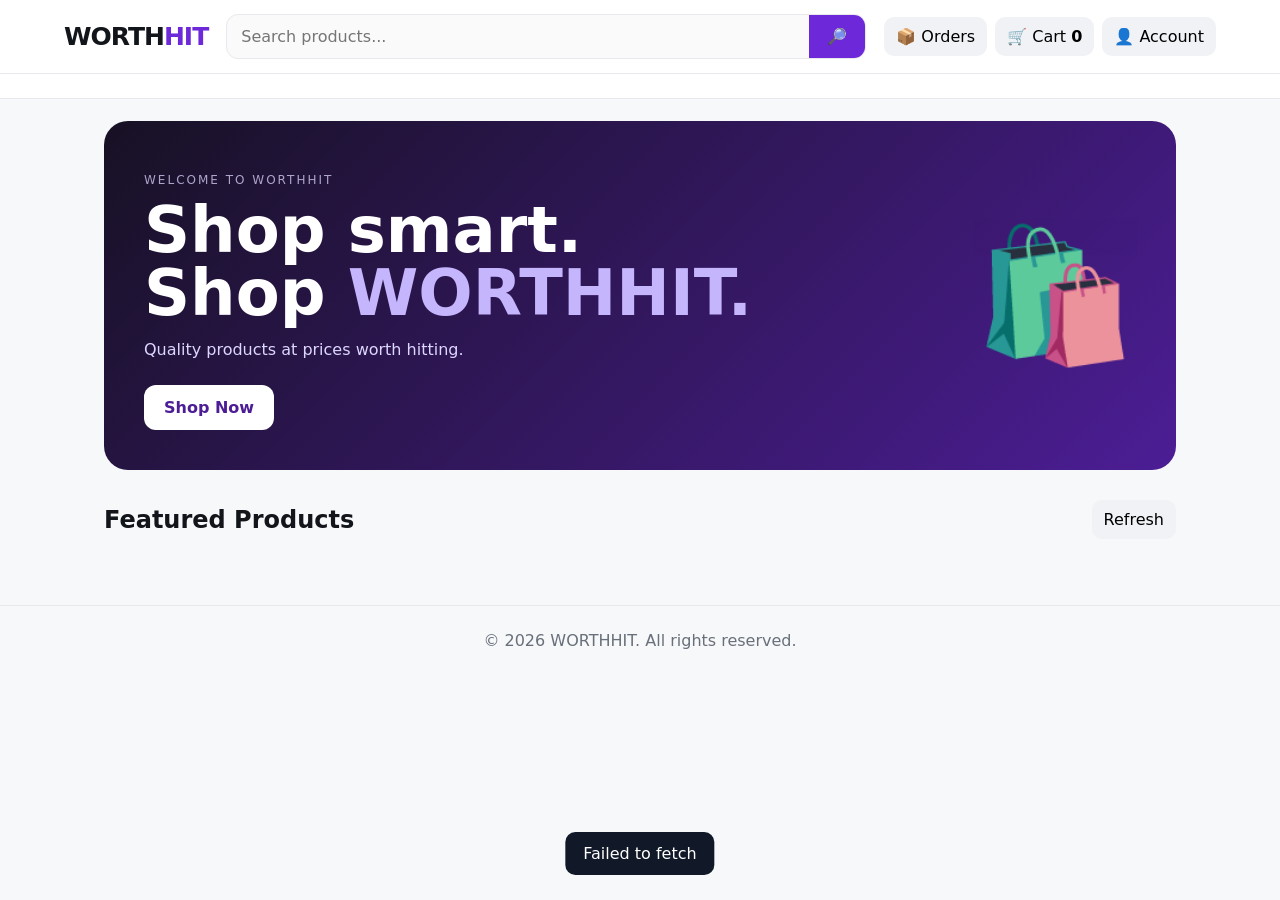
==== index.html @ 41675d2f "Add files via upload" ====
<!DOCTYPE html>
<html lang="en">
<head>
  <meta charset="UTF-8">
  <meta name="viewport" content="width=device-width,initial-scale=1">
  <title>WORTHHIT — Shopping</title>
  <link rel="stylesheet" href="style.css">
</head>
<body>
  <header class="topbar">
    <div class="brand">WORTH<span>HIT</span></div>
    <div class="search-wrap"><input id="search" placeholder="Search products..."><button onclick="loadProducts()">🔎</button></div>
    <div class="head-actions">
      <button onclick="showSection('orders')">📦 Orders</button>
      <button onclick="showSection('cart')">🛒 Cart <b id="cartCount">0</b></button>
      <button id="accountBtn" onclick="showSection('account')">👤 Account</button>
    </div>
  </header>

  <nav class="cats" id="categories"></nav>

  <main>
    <section id="home" class="section active">
      <div class="hero">
        <div><p class="eyebrow">WELCOME TO WORTHHIT</p><h1>Shop smart.<br>Shop <span>WORTHHIT.</span></h1><p>Quality products at prices worth hitting.</p><button class="primary" onclick="document.getElementById('products').scrollIntoView({behavior:'smooth'})">Shop Now</button></div>
        <div class="hero-icon">🛍️</div>
      </div>
      <div class="section-head"><h2>Featured Products</h2><button onclick="loadProducts()">Refresh</button></div>
      <div id="products" class="grid"></div>
    </section>

    <section id="cart" class="section">
      <div class="section-head"><h2>Your Cart</h2><button onclick="showSection('home')">Continue shopping</button></div>
      <div id="cartBox"></div>
    </section>

    <section id="orders" class="section">
      <div class="section-head"><h2>My Orders</h2><button onclick="showSection('account')">Account</button></div>
      <div id="ordersBox"></div>
    </section>

    <section id="account" class="section">
      <div class="account-card">
        <h2 id="accountTitle">Account</h2>
        <div id="accountBox"></div>
      </div>
    </section>
  </main>

  <div id="modal" class="modal hidden"><div class="modal-card"><button class="close" onclick="closeModal()">×</button><div id="modalBody"></div></div></div>
  <div id="toast" class="toast"></div>

  <footer>© <span id="year"></span> WORTHHIT. All rights reserved.</footer>
  <script src="app.js"></script>
</body>
</html>
---- style.css ----
:root{--bg:#f7f8fa;--card:#fff;--text:#12151a;--muted:#69707a;--brand:#6d28d9;--brand2:#8b5cf6;--line:#e7e9ee;--danger:#dc2626}
*{box-sizing:border-box}body{margin:0;font-family:Inter,system-ui,-apple-system,Segoe UI,Arial,sans-serif;background:var(--bg);color:var(--text)}
button,input{font:inherit}button{cursor:pointer;border:0}.topbar{position:sticky;top:0;z-index:20;background:#fff;border-bottom:1px solid var(--line);display:flex;align-items:center;gap:18px;padding:14px 5%;}.brand{font-weight:900;font-size:25px;letter-spacing:-1px;white-space:nowrap}.brand span{color:var(--brand)}
.search-wrap{display:flex;flex:1;max-width:650px;border:1px solid var(--line);border-radius:12px;overflow:hidden;background:#fafafa}.search-wrap input{border:0;outline:0;background:transparent;padding:12px 14px;width:100%}.search-wrap button{background:var(--brand);color:#fff;padding:0 18px}.head-actions{display:flex;gap:8px;margin-left:auto}.head-actions button,.section-head button{background:#f1f2f5;padding:10px 12px;border-radius:10px}
.cats{display:flex;gap:10px;overflow:auto;padding:12px 5%;background:#fff;border-bottom:1px solid var(--line)}.cats button{background:#f3f4f6;padding:8px 14px;border-radius:999px;white-space:nowrap}.cats button.active{background:var(--brand);color:#fff}
main{max-width:1200px;margin:auto;padding:22px 5% 50px}.section{display:none}.section.active{display:block}.hero{min-height:330px;border-radius:24px;padding:40px;display:flex;align-items:center;justify-content:space-between;background:linear-gradient(135deg,#171124,#4c1d95);color:#fff;overflow:hidden}.eyebrow{font-size:12px;letter-spacing:2px;opacity:.75}.hero h1{font-size:clamp(34px,6vw,64px);line-height:.98;margin:10px 0}.hero h1 span{color:#c4b5fd}.hero p{color:#ddd6fe}.hero-icon{font-size:130px;opacity:.9}.primary{background:#fff;color:#4c1d95;padding:13px 20px;border-radius:12px;font-weight:800;margin-top:10px}
.section-head{display:flex;justify-content:space-between;align-items:center;margin:30px 0 16px}.section-head h2{margin:0}.grid{display:grid;grid-template-columns:repeat(4,1fr);gap:16px}.product{background:var(--card);border:1px solid var(--line);border-radius:16px;overflow:hidden;box-shadow:0 3px 14px rgba(0,0,0,.04)}.product-img{height:210px;background:#f1f2f4;display:flex;align-items:center;justify-content:center;overflow:hidden}.product-img img{width:100%;height:100%;object-fit:contain}.placeholder{font-size:70px}.product-body{padding:15px}.category{font-size:12px;color:var(--brand);font-weight:700}.product h3{font-size:16px;margin:7px 0}.price{font-size:20px;font-weight:900}.old{text-decoration:line-through;color:#9ca3af;font-size:13px;margin-left:6px}.stock{font-size:12px;color:#6b7280;margin:6px 0 12px}.add{width:100%;background:var(--brand);color:#fff;padding:11px;border-radius:10px;font-weight:800}.add:disabled{background:#bbb}
.account-card,.cart-card,.order-card{background:#fff;border:1px solid var(--line);border-radius:16px;padding:20px;margin-bottom:14px}.form{max-width:480px;display:grid;gap:12px}.form input,.form textarea{border:1px solid var(--line);border-radius:10px;padding:12px;outline:none}.form textarea{min-height:100px;resize:vertical}.form button{background:var(--brand);color:#fff;padding:12px;border-radius:10px;font-weight:800}.switch{color:var(--brand);cursor:pointer;font-weight:700}.cart-row{display:grid;grid-template-columns:70px 1fr auto auto;gap:14px;align-items:center;padding:12px 0;border-bottom:1px solid var(--line)}.cart-thumb{width:70px;height:70px;border-radius:10px;background:#f1f2f4;object-fit:contain}.qty{display:flex;gap:8px;align-items:center}.qty button{width:30px;height:30px;border-radius:8px;background:#eee}.total{font-size:22px;font-weight:900;text-align:right;margin:20px 0}.checkout{background:#111827;color:#fff;padding:13px 20px;border-radius:10px;font-weight:800}.empty{text-align:center;padding:50px;color:var(--muted)}
.modal{position:fixed;inset:0;background:rgba(0,0,0,.55);z-index:50;display:flex;align-items:center;justify-content:center;padding:20px}.modal.hidden{display:none}.modal-card{background:#fff;border-radius:18px;padding:24px;max-width:520px;width:100%;max-height:90vh;overflow:auto;position:relative}.close{position:absolute;right:15px;top:10px;background:#eee;border-radius:50%;width:34px;height:34px;font-size:22px}.toast{position:fixed;bottom:25px;left:50%;transform:translateX(-50%);background:#111827;color:#fff;padding:12px 18px;border-radius:10px;display:none;z-index:80}.toast.show{display:block}footer{text-align:center;padding:25px;color:var(--muted);border-top:1px solid var(--line)}
@media(max-width:900px){.grid{grid-template-columns:repeat(3,1fr)}.topbar{flex-wrap:wrap}.search-wrap{order:3;max-width:none;flex-basis:100%}.head-actions{margin-left:0}.hero-icon{font-size:90px}}
@media(max-width:620px){.grid{grid-template-columns:repeat(2,1fr);gap:10px}.product-img{height:155px}.hero{padding:25px;min-height:290px}.hero-icon{font-size:65px}.head-actions button{padding:8px;font-size:12px}.cart-row{grid-template-columns:55px 1fr}.cart-row>*:nth-child(n+3){grid-column:2}.cart-thumb{width:55px;height:55px}}
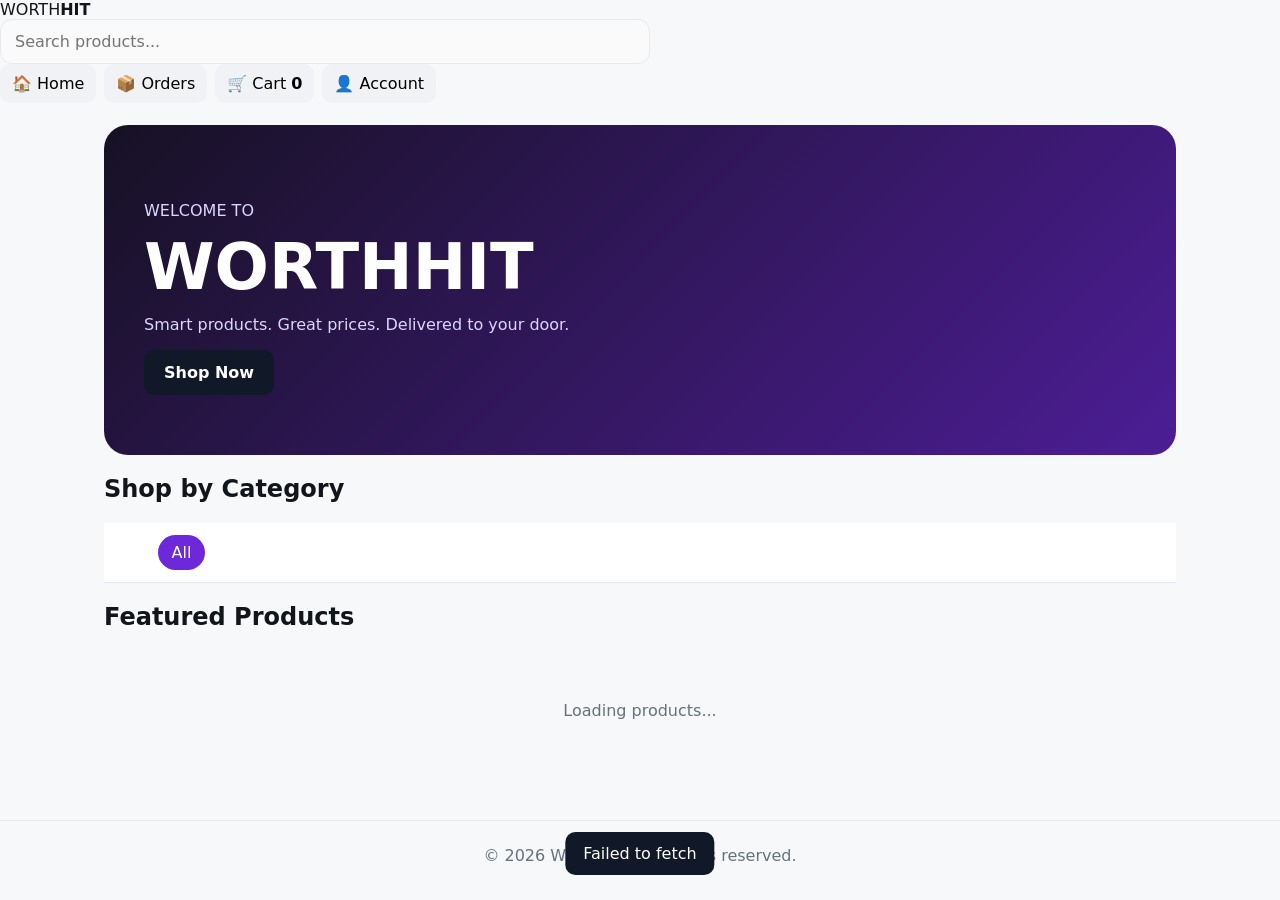
==== commit 2e0a2706: "Update index.html" ====
--- a/index.html
+++ b/index.html
@@ -2,39 +2,107 @@
 <html lang="en">
 <head>
   <meta charset="UTF-8">
-  <meta name="viewport" content="width=device-width,initial-scale=1">
-  <title>WORTHHIT — Shopping</title>
+  <meta name="viewport" content="width=device-width, initial-scale=1.0">
+  <title>WORTHHIT - Online Shopping</title>
   <link rel="stylesheet" href="style.css">
 </head>
+
 <body>
-  <header class="topbar">
-    <div class="brand">WORTH<span>HIT</span></div>
-    <div class="search-wrap"><input id="search" placeholder="Search products..."><button onclick="loadProducts()">🔎</button></div>
-    <div class="head-actions">
-      <button onclick="showSection('orders')">📦 Orders</button>
-      <button onclick="showSection('cart')">🛒 Cart <b id="cartCount">0</b></button>
-      <button id="accountBtn" onclick="showSection('account')">👤 Account</button>
+
+<header class="header">
+  <div class="logo" onclick="showSection('home')">
+    <span>WORTH</span><b>HIT</b>
+  </div>
+
+  <div class="search-wrap">
+    <input id="search" type="search" placeholder="Search products...">
+  </div>
+
+  <div class="head-actions">
+    <button onclick="showSection('home')">🏠 Home</button>
+    <button onclick="showSection('orders')">📦 Orders</button>
+    <button onclick="showSection('cart')">
+      🛒 Cart <b id="cartCount">0</b>
+    </button>
+    <button id="accountBtn" onclick="showSection('account')">
+      👤 Account
+    </button>
+  </div>
+</header>
+
+
+<main>
+
+  <!-- HOME -->
+  <section id="home" class="section active">
+
+    <div class="hero">
+      <div>
+        <p class="hero-small">WELCOME TO</p>
+        <h1>WORTHHIT</h1>
+        <p>Smart products. Great prices. Delivered to your door.</p>
+        <button class="checkout" onclick="document.getElementById('products').scrollIntoView({behavior:'smooth'})">
+          Shop Now
+        </button>
+      </div>
     </div>
-  </header>
 
-  <nav class="cats" id="categories"></nav>
+    <div class="container">
 
-  <main>
-    <section id="home" class="section active">
-      <div class="hero">
-        <div><p class="eyebrow">WELCOME TO WORTHHIT</p><h1>Shop smart.<br>Shop <span>WORTHHIT.</span></h1><p>Quality products at prices worth hitting.</p><button class="primary" onclick="document.getElementById('products').scrollIntoView({behavior:'smooth'})">Shop Now</button></div>
-        <div class="hero-icon">🛍️</div>
+      <h2>Shop by Category</h2>
+
+      <div id="categories" class="cats">
+        <button class="active" onclick="filterCat('')">All</button>
       </div>
-      <div class="section-head"><h2>Featured Products</h2><button onclick="loadProducts()">Refresh</button></div>
-      <div id="products" class="grid"></div>
-    </section>
 
-    <section id="cart" class="section">
-      <div class="section-head"><h2>Your Cart</h2><button onclick="showSection('home')">Continue shopping</button></div>
-      <div id="cartBox"></div>
-    </section>
+      <div class="section-title">
+        <h2>Featured Products</h2>
+      </div>
 
-    <section id="orders" class="section">
+      <div id="products" class="products">
+        <div class="empty">Loading products...</div>
+      </div>
+
+    </div>
+  </section>
+
+
+  <!-- CART -->
+  <section id="cart" class="section">
+    <div class="container">
+
+      <div class="page-head">
+        <button onclick="showSection('home')">← Continue Shopping</button>
+        <h1>🛒 Your Cart</h1>
+      </div>
+
+      <div id="cartBox">
+        <div class="empty">Loading cart...</div>
+      </div>
+
+    </div>
+  </section>
+
+
+  <!-- ORDERS -->
+  <section id="orders" class="section">
+    <div class="container">
+
+      <div class="page-head">
+        <button onclick="showSection('home')">← Home</button>
+        <h1>📦 My Orders</h1>
+      </div>
+
+      <div id="ordersBox">
+        <div class="empty">Loading orders...</div>
+      </div>
+
+    </div>
+  </section>
+
+
+  <!-- ACCOUNT -->
+  <section id    <section id="orders" class="section">
       <div class="section-head"><h2>My Orders</h2><button onclick="showSection('account')">Account</button></div>
       <div id="ordersBox"></div>
     </section>
@@ -53,4 +121,4 @@
   <footer>© <span id="year"></span> WORTHHIT. All rights reserved.</footer>
   <script src="app.js"></script>
 </body>
-</html>+</html>
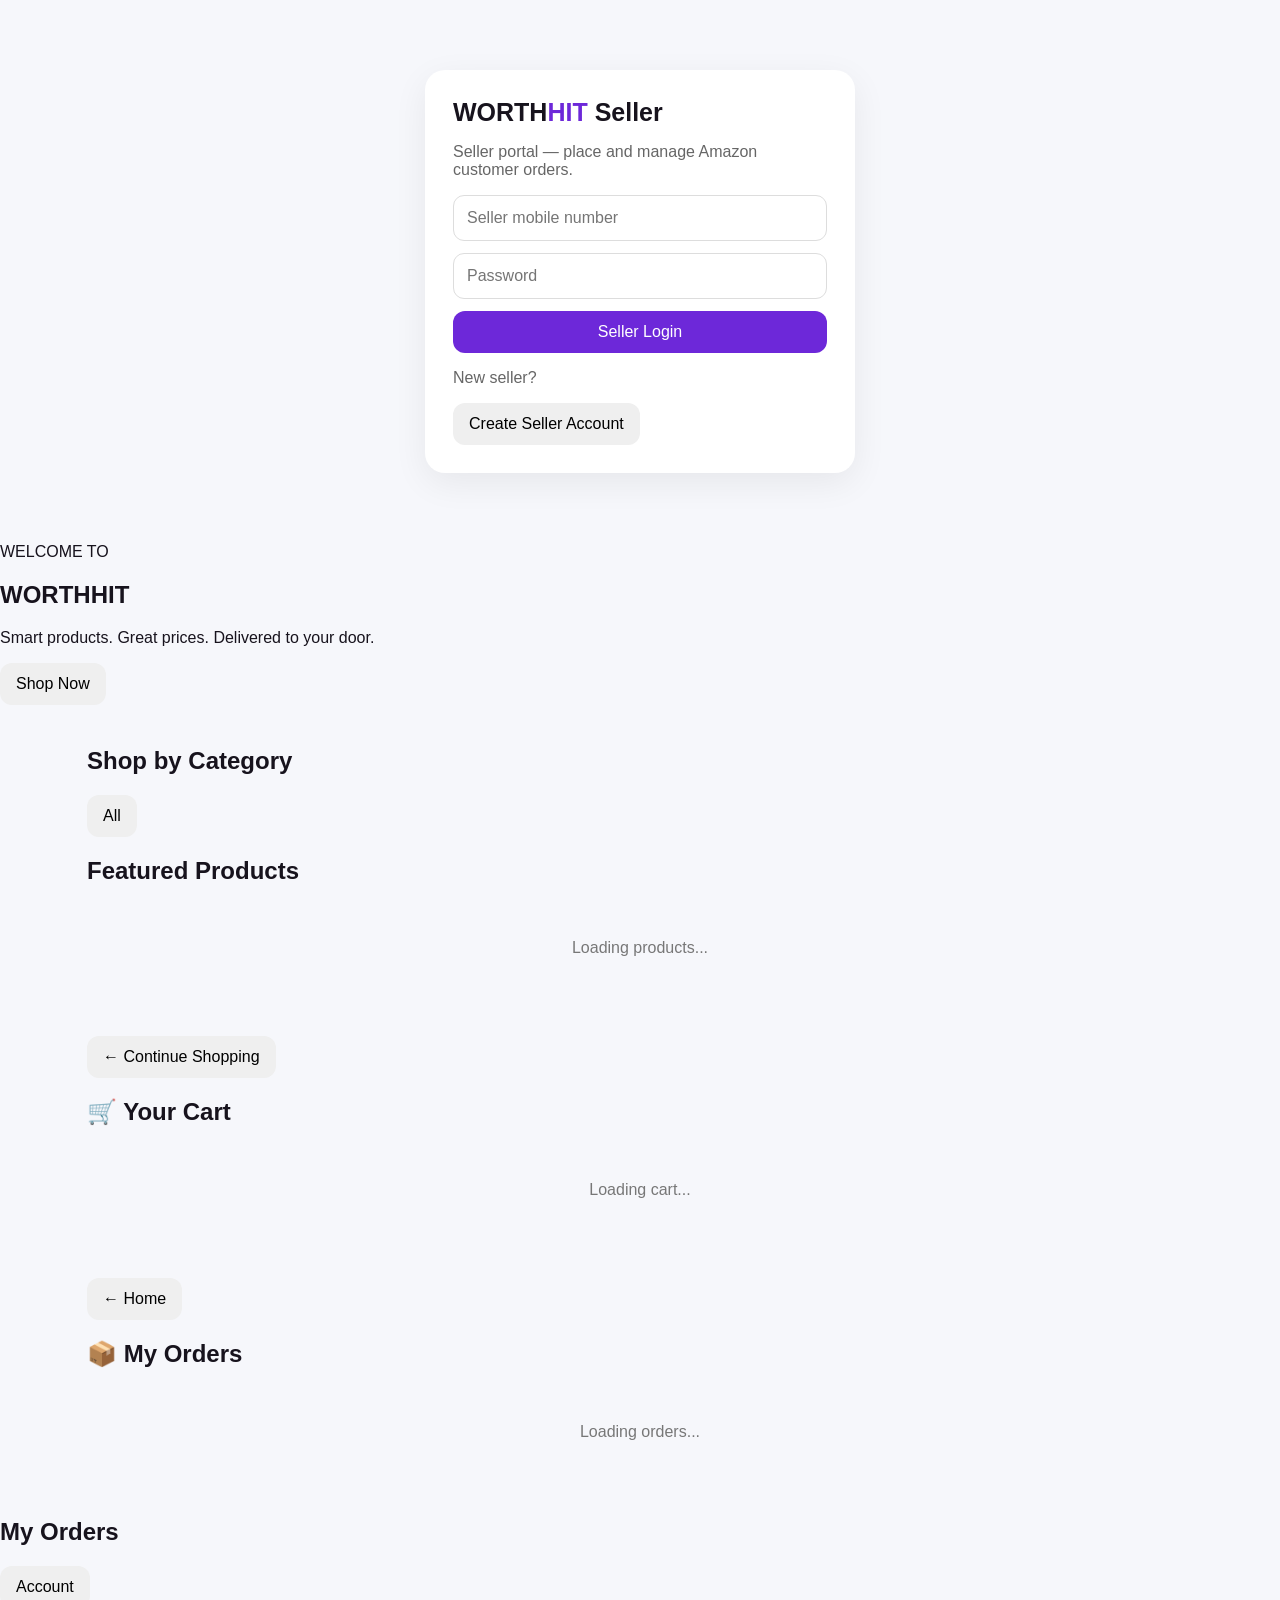
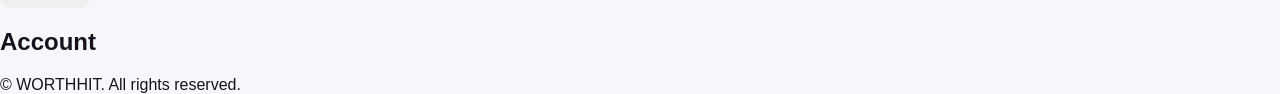
==== commit 06753db1: "Update index.html" ====
--- a/index.html
+++ b/index.html
@@ -1,40 +1,149 @@
 <!DOCTYPE html>
 <html lang="en">
 <head>
-  <meta charset="UTF-8">
-  <meta name="viewport" content="width=device-width, initial-scale=1.0">
-  <title>WORTHHIT - Online Shopping</title>
-  <link rel="stylesheet" href="style.css">
+<meta charset="UTF-8">
+<meta name="viewport" content="width=device-width,initial-scale=1">
+<title>WORTHHIT Seller Portal</title>
+<style>
+*{box-sizing:border-box}body{margin:0;font-family:Arial,sans-serif;background:#f6f7fb;color:#17131d}
+button,input,select,textarea{font:inherit}button{border:0;border-radius:12px;padding:12px 16px;cursor:pointer}
+.primary{background:#6d28d9;color:white}.muted{color:#666}
+header{background:#fff;border-bottom:1px solid #e5e5e5;padding:15px 20px;display:flex;justify-content:space-between;align-items:center;position:sticky;top:0;z-index:10}
+.logo{font-size:25px;font-weight:800}.logo span{color:#6d28d9}.head-actions{display:flex;gap:8px}
+.container{max-width:1150px;margin:auto;padding:22px}.hidden{display:none!important}
+.login{max-width:430px;margin:70px auto;background:#fff;padding:28px;border-radius:20px;box-shadow:0 10px 35px #0001}
+.form{display:grid;gap:12px}input,select,textarea{width:100%;padding:13px;border:1px solid #ddd;border-radius:11px;background:#fff}textarea{min-height:100px}
+.nav{display:flex;gap:8px;flex-wrap:wrap;margin-bottom:20px}.nav button.active{background:#6d28d9;color:#fff}
+.cards{display:grid;grid-template-columns:repeat(4,1fr);gap:14px}.card{background:#fff;padding:20px;border-radius:18px;border:1px solid #e4e4e8}.value{font-size:28px;font-weight:800;margin-top:10px}
+.panel{background:#fff;border:1px solid #e4e4e8;border-radius:18px;padding:20px;margin-bottom:18px}.panel-head{display:flex;justify-content:space-between;align-items:center;gap:10px;flex-wrap:wrap}
+.grid2{display:grid;grid-template-columns:1fr 1fr;gap:12px}.grid3{display:grid;grid-template-columns:1fr 1fr 1fr;gap:12px}
+table{width:100%;border-collapse:collapse;min-width:850px}th,td{text-align:left;padding:12px;border-bottom:1px solid #eee;vertical-align:top}th{background:#fafafa}.table-wrap{overflow:auto}
+.badge{padding:5px 9px;border-radius:20px;background:#eee;font-size:13px}.empty{text-align:center;padding:35px;color:#777}
+.modal{position:fixed;inset:0;background:#0008;display:flex;align-items:center;justify-content:center;padding:15px;z-index:30}.modal-box{background:#fff;border-radius:20px;padding:24px;width:min(700px,100%);max-height:92vh;overflow:auto}
+.modal-head{display:flex;justify-content:space-between;align-items:center}.order-id{font-weight:800;color:#6d28d9}
+.product{border:1px solid #ddd;border-radius:14px;padding:12px;display:flex;justify-content:space-between;gap:10px;align-items:center;margin-bottom:8px}.product button{padding:8px 12px}
+.note{background:#f4f1ff;padding:12px;border-radius:12px;margin:10px 0}.toast{position:fixed;right:18px;bottom:18px;background:#17131d;color:white;padding:13px 17px;border-radius:12px;display:none;z-index:60}
+@media(max-width:750px){.cards{grid-template-columns:1fr 1fr}.grid2,.grid3{grid-template-columns:1fr}.container{padding:14px}.logo{font-size:21px}}
+</style>
 </head>
-
 <body>
-
-<header class="header">
-  <div class="logo" onclick="showSection('home')">
-    <span>WORTH</span><b>HIT</b>
-  </div>
-
-  <div class="search-wrap">
-    <input id="search" type="search" placeholder="Search products...">
-  </div>
-
-  <div class="head-actions">
-    <button onclick="showSection('home')">🏠 Home</button>
-    <button onclick="showSection('orders')">📦 Orders</button>
-    <button onclick="showSection('cart')">
-      🛒 Cart <b id="cartCount">0</b>
-    </button>
-    <button id="accountBtn" onclick="showSection('account')">
-      👤 Account
-    </button>
-  </div>
-</header>
-
-
-<main>
-
-  <!-- HOME -->
-  <section id="home" class="section active">
+<div id="loginPage" class="login">
+<div class="logo">WORTH<span>HIT</span> Seller</div>
+<p class="muted">Seller portal — place and manage Amazon customer orders.</p>
+<div id="loginMsg"></div>
+<form class="form" onsubmit="sellerLogin(event)">
+<input id="loginPhone" placeholder="Seller mobile number" required>
+<input id="loginPass" type="password" placeholder="Password" required>
+<button class="primary">Seller Login</button>
+</form>
+<p class="muted">New seller?</p><button onclick="openSignup()">Create Seller Account</button>
+</div>
+
+<div id="app" class="hidden">
+<header><div class="logo">WORTH<span>HIT</span> Seller</div><div class="head-actions"><span id="sellerName"></span><button onclick="logout()">Logout</button></div></header>
+<main class="container">
+<div class="nav">
+<button id="nav-dashboard" class="active" onclick="showPage('dashboard')">📊 Dashboard</button>
+<button id="nav-new" onclick="showPage('new')">➕ New Order</button>
+<button id="nav-orders" onclick="showPage('orders')">📦 My Orders</button>
+<button id="nav-account" onclick="showPage('account')">👤 Account</button>
+</div>
+
+<section id="dashboard">
+<h1>Seller Dashboard</h1>
+<div class="cards">
+<div class="card"><div class="muted">Total Orders</div><div class="value" id="sOrders">0</div></div>
+<div class="card"><div class="muted">Pending</div><div class="value" id="sPending">0</div></div>
+<div class="card"><div class="muted">Delivered</div><div class="value" id="sDelivered">0</div></div>
+<div class="card"><div class="muted">Order Value</div><div class="value" id="sValue">₹0</div></div>
+</div>
+<div class="panel" style="margin-top:18px"><div class="panel-head"><h2>Recent Orders</h2><button onclick="showPage('orders')">View all</button></div><div id="recent"></div></div>
+</section>
+
+<section id="new" class="hidden">
+<h1>Place New Order</h1>
+<div class="panel">
+<div class="note"><b>Important:</b> Enter the exact <b>Amazon Order ID</b> received after placing the order on Amazon. WORTHHIT will not create its own order ID.</div>
+<form class="form" onsubmit="createOrder(event)">
+<h2>Amazon Order</h2>
+<input id="amazonOrderId" placeholder="Amazon Order ID (e.g. 404-1234567-1234567)" required>
+
+<h2>Customer Details</h2>
+<div class="grid2"><input id="cname" placeholder="Customer Full Name" required><input id="cphone" placeholder="Customer Mobile Number" inputmode="numeric" required></div>
+<input id="cemail" type="email" placeholder="Customer Email ID" required>
+<textarea id="caddress" placeholder="Full Address" required></textarea>
+<div class="grid3"><input id="ccity" placeholder="City" required><input id="cstate" placeholder="State" required><input id="cpincode" placeholder="Pincode" inputmode="numeric" maxlength="6" required></div>
+
+<h2>Product</h2><div id="productList"></div>
+<div id="selectedProduct" class="note">Select a product.</div>
+<div class="grid2"><input id="qty" type="number" min="1" value="1" placeholder="Quantity" required><input id="amountPreview" readonly placeholder="Order Amount"></div>
+<div class="note"><b>Payment:</b> Online Payment Only. Cash on Delivery is disabled.</div>
+<button class="primary">Continue to Online Payment</button>
+</form></div>
+</section>
+
+<section id="orders" class="hidden"><div class="panel-head"><h1>My Orders</h1><button onclick="loadOrders()">Refresh</button></div><div class="panel"><div id="ordersTable"></div></div></section>
+<section id="account" class="hidden"><h1>Seller Account</h1><div class="panel" id="accountBox"></div></section>
+</main></div>
+
+<div id="modal" class="modal hidden"><div class="modal-box"><div class="modal-head"><h2 id="modalTitle">Seller</h2><button onclick="closeModal()">✕</button></div><div id="modalBody"></div></div></div>
+<div id="toast" class="toast"></div>
+
+<script>
+const API="https://worthhit-api.onrender.com";
+let seller=JSON.parse(localStorage.getItem("worthhit_seller")||"null");
+let token=localStorage.getItem("worthhit_seller_token")||"";
+let products=[],orders=[],selected=null;
+const $=id=>document.getElementById(id);
+const money=n=>"₹"+Number(n||0).toLocaleString("en-IN");
+const esc=s=>String(s??"").replace(/[&<>"']/g,m=>({"&":"&amp;","<":"&lt;",">":"&gt;",'"':"&quot;","'":"&#039;"}[m]));
+async function api(path,options={}){
+ const headers={"Content-Type":"application/json",...(options.headers||{})}; if(token)headers.Authorization="Bearer "+token;
+ const r=await fetch(API+path,{...options,headers}); const d=await r.json().catch(()=>({}));
+ if(!r.ok)throw new Error(d.error||"Request failed"); return d;
+}
+function toast(x){$("toast").textContent=x;$("toast").style.display="block";setTimeout(()=>$("toast").style.display="none",2300)}
+function showPage(id){
+ document.querySelectorAll("main section").forEach(x=>x.classList.add("hidden"));$(id).classList.remove("hidden");
+ document.querySelectorAll(".nav button").forEach(x=>x.classList.remove("active"));$("nav-"+id).classList.add("active");
+ if(id==="dashboard")renderDashboard();if(id==="new")renderProducts();if(id==="orders")loadOrders();if(id==="account")renderAccount();
+ window.scrollTo({top:0,behavior:"smooth"});
+}
+async function sellerLogin(e){e.preventDefault();try{const d=await api("/api/sellers/login",{method:"POST",body:JSON.stringify({phone:$("loginPhone").value.trim(),password:$("loginPass").value})});token=d.token;seller=d.seller;localStorage.setItem("worthhit_seller_token",token);localStorage.setItem("worthhit_seller",JSON.stringify(seller));enterApp();toast("Welcome "+seller.name)}catch(e){$("loginMsg").innerHTML='<div class="note">'+esc(e.message)+'</div>'}}
+function openSignup(){$("modalTitle").textContent="Create Seller Account";$("modalBody").innerHTML=`<form class="form" onsubmit="sellerSignup(event)"><input id="sn" placeholder="Seller Full Name" required><input id="sp" placeholder="Seller Mobile Number" required><input id="se" type="email" placeholder="Seller Email ID" required><input id="sx" type="password" placeholder="Password" required><button class="primary">Create Seller Account</button></form>`;$("modal").classList.remove("hidden")}
+async function sellerSignup(e){e.preventDefault();try{const d=await api("/api/sellers/signup",{method:"POST",body:JSON.stringify({name:$("sn").value.trim(),phone:$("sp").value.trim(),email:$("se").value.trim(),password:$("sx").value})});token=d.token;seller=d.seller;localStorage.setItem("worthhit_seller_token",token);localStorage.setItem("worthhit_seller",JSON.stringify(seller));closeModal();enterApp();toast("Seller account created")}catch(e){alert(e.message)}}
+function enterApp(){$("loginPage").classList.add("hidden");$("app").classList.remove("hidden");$("sellerName").textContent="👤 "+(seller?.name||"Seller");loadAll()}
+async function loadAll(){try{[products,orders]=await Promise.all([api("/api/products"),api("/api/seller/orders")]);renderDashboard();renderProducts();renderAccount()}catch(e){if(e.message.toLowerCase().includes("login"))logout();else toast(e.message)}}
+function renderDashboard(){const valid=orders.filter(o=>o.status!=="Cancelled");$("sOrders").textContent=orders.length;$("sPending").textContent=orders.filter(o=>!["Delivered","Cancelled"].includes(o.status)).length;$("sDelivered").textContent=orders.filter(o=>o.status==="Delivered").length;$("sValue").textContent=money(valid.reduce((a,o)=>a+Number(o.amount||0),0));$("recent").innerHTML=orders.slice(0,5).map(orderCard).join("")||'<div class="empty">No orders yet.</div>'}
+function orderCard(o){return `<div class="product"><div><div class="order-id">${esc(o.amazon_order_id)}</div><b>${esc(o.customer)}</b><br><span class="muted">${esc(o.city)}, ${esc(o.state)} · ${esc(o.pincode)}</span></div><div><b>${money(o.amount)}</b><br><span class="badge">${esc(o.status)}</span></div></div>`}
+function renderProducts(){$("productList").innerHTML=products.length?products.map(p=>`<div class="product"><div><b>${esc(p.name)}</b><br><span class="muted">${esc(p.category)} · ${money(p.price)} · Stock ${p.stock}</span></div><button type="button" class="${selected?.id===p.id?"primary":""}" onclick="selectProduct(${p.id})">Select</button></div>`).join(""):'<div class="empty">No products available.</div>';updateSelected()}
+function selectProduct(id){selected=products.find(p=>p.id===id)||null;updateSelected()}
+function updateSelected(){$("selectedProduct").innerHTML=selected?`<b>Selected:</b> ${esc(selected.name)} · ${money(selected.price)}`:"Select a product.";const q=Number($("qty")?.value||1);if($("amountPreview"))$("amountPreview").value=selected?money(selected.price*q):""}
+$("qty").addEventListener("input",updateSelected);
+
+async function createOrder(e){
+ e.preventDefault();if(!selected){toast("Please select a product");return}
+ const details={amazon_order_id:$("amazonOrderId").value.trim(),customer:$("cname").value.trim(),phone:$("cphone").value.trim(),email:$("cemail").value.trim(),address:$("caddress").value.trim(),city:$("ccity").value.trim(),state:$("cstate").value.trim(),pincode:$("cpincode").value.trim(),product_id:selected.id,quantity:Number($("qty").value)};
+ if(!details.amazon_order_id){toast("Amazon Order ID is required");return}
+ if(!/^[0-9]{10}$/.test(details.phone.replace(/\D/g,""))){toast("Enter valid customer mobile");return}
+ if(!/^[0-9]{6}$/.test(details.pincode)){toast("Enter valid 6 digit pincode");return}
+ try{const o=await api("/api/seller/orders/create",{method:"POST",body:JSON.stringify(details)});closeModal();await startPayment(o)}catch(e){toast(e.message)}
+}
+async function startPayment(o){
+ if(!window.Razorpay)await loadScript("https://checkout.razorpay.com/v1/checkout.js");
+ const r=new Razorpay({key:o.key_id,amount:o.amount*100,currency:"INR",name:"WORTHHIT",description:"Seller customer order",order_id:o.razorpay_order_id,handler:async function(resp){try{const done=await api("/api/seller/orders/verify",{method:"POST",body:JSON.stringify({local_order_id:o.local_order_id,razorpay_payment_id:resp.razorpay_payment_id,razorpay_order_id:resp.razorpay_order_id,razorpay_signature:resp.razorpay_signature})});toast("Payment successful · "+done.amazon_order_id);resetOrderForm();await loadAll();showPage("orders")}catch(e){toast(e.message)}},prefill:{name:seller.name,contact:seller.phone,email:seller.email},theme:{color:"#6d28d9"}});r.open()
+}
+function resetOrderForm(){selected=null;["amazonOrderId","cname","cphone","cemail","caddress","ccity","cstate","cpincode"].forEach(id=>$(id).value="");$("qty").value=1;updateSelected()}
+function loadScript(src){return new Promise((res,rej)=>{const s=document.createElement("script");s.src=src;s.onload=res;s.onerror=rej;document.head.appendChild(s)})}
+async function loadOrders(){try{orders=await api("/api/seller/orders");renderOrders()}catch(e){toast(e.message)}}
+function renderOrders(){$("ordersTable").innerHTML=orders.length?`<div class="table-wrap"><table><thead><tr><th>Amazon Order ID</th><th>Customer</th><th>Product</th><th>Amount</th><th>Status</th><th>Address</th><th>Date</th></tr></thead><tbody>${orders.map(o=>`<tr><td><b class="order-id">${esc(o.amazon_order_id)}</b></td><td>${esc(o.customer)}<br>${esc(o.phone)}<br>${esc(o.email)}</td><td>${esc(o.product_name)} × ${o.quantity}</td><td>${money(o.amount)}</td><td><span class="badge">${esc(o.status)}</span></td><td>${esc(o.address)}, ${esc(o.city)}, ${esc(o.state)} - ${esc(o.pincode)}</td><td>${esc(o.created_at)}</td></tr>`).join("")}</tbody></table></div>`:'<div class="empty">No orders yet.</div>'}
+function renderAccount(){$("accountBox").innerHTML=`<div class="grid2"><div><b>Seller Name</b><p>${esc(seller.name)}</p></div><div><b>Mobile</b><p>${esc(seller.phone)}</p></div><div><b>Email</b><p>${esc(seller.email)}</p></div><div><b>Seller ID</b><p>${esc(seller.id)}</p></div></div>`}
+async function logout(){try{if(token)await api("/api/sellers/logout",{method:"POST"})}catch(e){}token="";seller=null;localStorage.removeItem("worthhit_seller_token");localStorage.removeItem("worthhit_seller");$("app").classList.add("hidden");$("loginPage").classList.remove("hidden")}
+function closeModal(){$("modal").classList.add("hidden")}
+if(token&&seller)enterApp();
+</script>
+</body>
+</html>  <section id="home" class="section active">
 
     <div class="hero">
       <div>
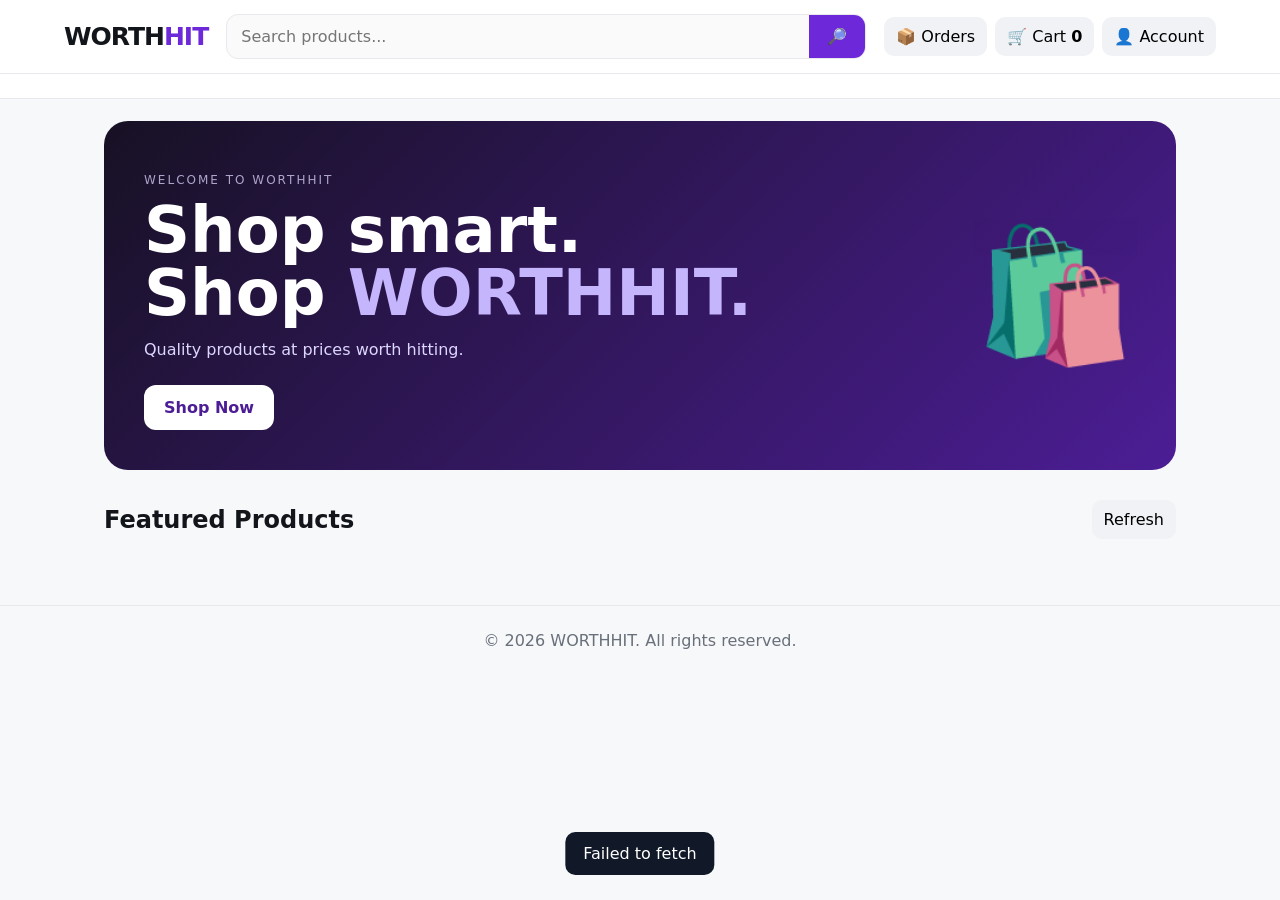
==== commit ac7b04dc: "Add files via upload" ====
--- a/index.html
+++ b/index.html
@@ -1,217 +1,40 @@
 <!DOCTYPE html>
 <html lang="en">
 <head>
-<meta charset="UTF-8">
-<meta name="viewport" content="width=device-width,initial-scale=1">
-<title>WORTHHIT Seller Portal</title>
-<style>
-*{box-sizing:border-box}body{margin:0;font-family:Arial,sans-serif;background:#f6f7fb;color:#17131d}
-button,input,select,textarea{font:inherit}button{border:0;border-radius:12px;padding:12px 16px;cursor:pointer}
-.primary{background:#6d28d9;color:white}.muted{color:#666}
-header{background:#fff;border-bottom:1px solid #e5e5e5;padding:15px 20px;display:flex;justify-content:space-between;align-items:center;position:sticky;top:0;z-index:10}
-.logo{font-size:25px;font-weight:800}.logo span{color:#6d28d9}.head-actions{display:flex;gap:8px}
-.container{max-width:1150px;margin:auto;padding:22px}.hidden{display:none!important}
-.login{max-width:430px;margin:70px auto;background:#fff;padding:28px;border-radius:20px;box-shadow:0 10px 35px #0001}
-.form{display:grid;gap:12px}input,select,textarea{width:100%;padding:13px;border:1px solid #ddd;border-radius:11px;background:#fff}textarea{min-height:100px}
-.nav{display:flex;gap:8px;flex-wrap:wrap;margin-bottom:20px}.nav button.active{background:#6d28d9;color:#fff}
-.cards{display:grid;grid-template-columns:repeat(4,1fr);gap:14px}.card{background:#fff;padding:20px;border-radius:18px;border:1px solid #e4e4e8}.value{font-size:28px;font-weight:800;margin-top:10px}
-.panel{background:#fff;border:1px solid #e4e4e8;border-radius:18px;padding:20px;margin-bottom:18px}.panel-head{display:flex;justify-content:space-between;align-items:center;gap:10px;flex-wrap:wrap}
-.grid2{display:grid;grid-template-columns:1fr 1fr;gap:12px}.grid3{display:grid;grid-template-columns:1fr 1fr 1fr;gap:12px}
-table{width:100%;border-collapse:collapse;min-width:850px}th,td{text-align:left;padding:12px;border-bottom:1px solid #eee;vertical-align:top}th{background:#fafafa}.table-wrap{overflow:auto}
-.badge{padding:5px 9px;border-radius:20px;background:#eee;font-size:13px}.empty{text-align:center;padding:35px;color:#777}
-.modal{position:fixed;inset:0;background:#0008;display:flex;align-items:center;justify-content:center;padding:15px;z-index:30}.modal-box{background:#fff;border-radius:20px;padding:24px;width:min(700px,100%);max-height:92vh;overflow:auto}
-.modal-head{display:flex;justify-content:space-between;align-items:center}.order-id{font-weight:800;color:#6d28d9}
-.product{border:1px solid #ddd;border-radius:14px;padding:12px;display:flex;justify-content:space-between;gap:10px;align-items:center;margin-bottom:8px}.product button{padding:8px 12px}
-.note{background:#f4f1ff;padding:12px;border-radius:12px;margin:10px 0}.toast{position:fixed;right:18px;bottom:18px;background:#17131d;color:white;padding:13px 17px;border-radius:12px;display:none;z-index:60}
-@media(max-width:750px){.cards{grid-template-columns:1fr 1fr}.grid2,.grid3{grid-template-columns:1fr}.container{padding:14px}.logo{font-size:21px}}
-</style>
+  <meta charset="UTF-8">
+  <meta name="viewport" content="width=device-width,initial-scale=1">
+  <title>WORTHHIT — Shopping</title>
+  <link rel="stylesheet" href="style.css">
 </head>
 <body>
-<div id="loginPage" class="login">
-<div class="logo">WORTH<span>HIT</span> Seller</div>
-<p class="muted">Seller portal — place and manage Amazon customer orders.</p>
-<div id="loginMsg"></div>
-<form class="form" onsubmit="sellerLogin(event)">
-<input id="loginPhone" placeholder="Seller mobile number" required>
-<input id="loginPass" type="password" placeholder="Password" required>
-<button class="primary">Seller Login</button>
-</form>
-<p class="muted">New seller?</p><button onclick="openSignup()">Create Seller Account</button>
-</div>
+  <header class="topbar">
+    <div class="brand">WORTH<span>HIT</span></div>
+    <div class="search-wrap"><input id="search" placeholder="Search products..."><button onclick="loadProducts()">🔎</button></div>
+    <div class="head-actions">
+      <button onclick="showSection('orders')">📦 Orders</button>
+      <button onclick="showSection('cart')">🛒 Cart <b id="cartCount">0</b></button>
+      <button id="accountBtn" onclick="showSection('account')">👤 Account</button>
+    </div>
+  </header>
 
-<div id="app" class="hidden">
-<header><div class="logo">WORTH<span>HIT</span> Seller</div><div class="head-actions"><span id="sellerName"></span><button onclick="logout()">Logout</button></div></header>
-<main class="container">
-<div class="nav">
-<button id="nav-dashboard" class="active" onclick="showPage('dashboard')">📊 Dashboard</button>
-<button id="nav-new" onclick="showPage('new')">➕ New Order</button>
-<button id="nav-orders" onclick="showPage('orders')">📦 My Orders</button>
-<button id="nav-account" onclick="showPage('account')">👤 Account</button>
-</div>
+  <nav class="cats" id="categories"></nav>
 
-<section id="dashboard">
-<h1>Seller Dashboard</h1>
-<div class="cards">
-<div class="card"><div class="muted">Total Orders</div><div class="value" id="sOrders">0</div></div>
-<div class="card"><div class="muted">Pending</div><div class="value" id="sPending">0</div></div>
-<div class="card"><div class="muted">Delivered</div><div class="value" id="sDelivered">0</div></div>
-<div class="card"><div class="muted">Order Value</div><div class="value" id="sValue">₹0</div></div>
-</div>
-<div class="panel" style="margin-top:18px"><div class="panel-head"><h2>Recent Orders</h2><button onclick="showPage('orders')">View all</button></div><div id="recent"></div></div>
-</section>
+  <main>
+    <section id="home" class="section active">
+      <div class="hero">
+        <div><p class="eyebrow">WELCOME TO WORTHHIT</p><h1>Shop smart.<br>Shop <span>WORTHHIT.</span></h1><p>Quality products at prices worth hitting.</p><button class="primary" onclick="document.getElementById('products').scrollIntoView({behavior:'smooth'})">Shop Now</button></div>
+        <div class="hero-icon">🛍️</div>
+      </div>
+      <div class="section-head"><h2>Featured Products</h2><button onclick="loadProducts()">Refresh</button></div>
+      <div id="products" class="grid"></div>
+    </section>
 
-<section id="new" class="hidden">
-<h1>Place New Order</h1>
-<div class="panel">
-<div class="note"><b>Important:</b> Enter the exact <b>Amazon Order ID</b> received after placing the order on Amazon. WORTHHIT will not create its own order ID.</div>
-<form class="form" onsubmit="createOrder(event)">
-<h2>Amazon Order</h2>
-<input id="amazonOrderId" placeholder="Amazon Order ID (e.g. 404-1234567-1234567)" required>
+    <section id="cart" class="section">
+      <div class="section-head"><h2>Your Cart</h2><button onclick="showSection('home')">Continue shopping</button></div>
+      <div id="cartBox"></div>
+    </section>
 
-<h2>Customer Details</h2>
-<div class="grid2"><input id="cname" placeholder="Customer Full Name" required><input id="cphone" placeholder="Customer Mobile Number" inputmode="numeric" required></div>
-<input id="cemail" type="email" placeholder="Customer Email ID" required>
-<textarea id="caddress" placeholder="Full Address" required></textarea>
-<div class="grid3"><input id="ccity" placeholder="City" required><input id="cstate" placeholder="State" required><input id="cpincode" placeholder="Pincode" inputmode="numeric" maxlength="6" required></div>
-
-<h2>Product</h2><div id="productList"></div>
-<div id="selectedProduct" class="note">Select a product.</div>
-<div class="grid2"><input id="qty" type="number" min="1" value="1" placeholder="Quantity" required><input id="amountPreview" readonly placeholder="Order Amount"></div>
-<div class="note"><b>Payment:</b> Online Payment Only. Cash on Delivery is disabled.</div>
-<button class="primary">Continue to Online Payment</button>
-</form></div>
-</section>
-
-<section id="orders" class="hidden"><div class="panel-head"><h1>My Orders</h1><button onclick="loadOrders()">Refresh</button></div><div class="panel"><div id="ordersTable"></div></div></section>
-<section id="account" class="hidden"><h1>Seller Account</h1><div class="panel" id="accountBox"></div></section>
-</main></div>
-
-<div id="modal" class="modal hidden"><div class="modal-box"><div class="modal-head"><h2 id="modalTitle">Seller</h2><button onclick="closeModal()">✕</button></div><div id="modalBody"></div></div></div>
-<div id="toast" class="toast"></div>
-
-<script>
-const API="https://worthhit-api.onrender.com";
-let seller=JSON.parse(localStorage.getItem("worthhit_seller")||"null");
-let token=localStorage.getItem("worthhit_seller_token")||"";
-let products=[],orders=[],selected=null;
-const $=id=>document.getElementById(id);
-const money=n=>"₹"+Number(n||0).toLocaleString("en-IN");
-const esc=s=>String(s??"").replace(/[&<>"']/g,m=>({"&":"&amp;","<":"&lt;",">":"&gt;",'"':"&quot;","'":"&#039;"}[m]));
-async function api(path,options={}){
- const headers={"Content-Type":"application/json",...(options.headers||{})}; if(token)headers.Authorization="Bearer "+token;
- const r=await fetch(API+path,{...options,headers}); const d=await r.json().catch(()=>({}));
- if(!r.ok)throw new Error(d.error||"Request failed"); return d;
-}
-function toast(x){$("toast").textContent=x;$("toast").style.display="block";setTimeout(()=>$("toast").style.display="none",2300)}
-function showPage(id){
- document.querySelectorAll("main section").forEach(x=>x.classList.add("hidden"));$(id).classList.remove("hidden");
- document.querySelectorAll(".nav button").forEach(x=>x.classList.remove("active"));$("nav-"+id).classList.add("active");
- if(id==="dashboard")renderDashboard();if(id==="new")renderProducts();if(id==="orders")loadOrders();if(id==="account")renderAccount();
- window.scrollTo({top:0,behavior:"smooth"});
-}
-async function sellerLogin(e){e.preventDefault();try{const d=await api("/api/sellers/login",{method:"POST",body:JSON.stringify({phone:$("loginPhone").value.trim(),password:$("loginPass").value})});token=d.token;seller=d.seller;localStorage.setItem("worthhit_seller_token",token);localStorage.setItem("worthhit_seller",JSON.stringify(seller));enterApp();toast("Welcome "+seller.name)}catch(e){$("loginMsg").innerHTML='<div class="note">'+esc(e.message)+'</div>'}}
-function openSignup(){$("modalTitle").textContent="Create Seller Account";$("modalBody").innerHTML=`<form class="form" onsubmit="sellerSignup(event)"><input id="sn" placeholder="Seller Full Name" required><input id="sp" placeholder="Seller Mobile Number" required><input id="se" type="email" placeholder="Seller Email ID" required><input id="sx" type="password" placeholder="Password" required><button class="primary">Create Seller Account</button></form>`;$("modal").classList.remove("hidden")}
-async function sellerSignup(e){e.preventDefault();try{const d=await api("/api/sellers/signup",{method:"POST",body:JSON.stringify({name:$("sn").value.trim(),phone:$("sp").value.trim(),email:$("se").value.trim(),password:$("sx").value})});token=d.token;seller=d.seller;localStorage.setItem("worthhit_seller_token",token);localStorage.setItem("worthhit_seller",JSON.stringify(seller));closeModal();enterApp();toast("Seller account created")}catch(e){alert(e.message)}}
-function enterApp(){$("loginPage").classList.add("hidden");$("app").classList.remove("hidden");$("sellerName").textContent="👤 "+(seller?.name||"Seller");loadAll()}
-async function loadAll(){try{[products,orders]=await Promise.all([api("/api/products"),api("/api/seller/orders")]);renderDashboard();renderProducts();renderAccount()}catch(e){if(e.message.toLowerCase().includes("login"))logout();else toast(e.message)}}
-function renderDashboard(){const valid=orders.filter(o=>o.status!=="Cancelled");$("sOrders").textContent=orders.length;$("sPending").textContent=orders.filter(o=>!["Delivered","Cancelled"].includes(o.status)).length;$("sDelivered").textContent=orders.filter(o=>o.status==="Delivered").length;$("sValue").textContent=money(valid.reduce((a,o)=>a+Number(o.amount||0),0));$("recent").innerHTML=orders.slice(0,5).map(orderCard).join("")||'<div class="empty">No orders yet.</div>'}
-function orderCard(o){return `<div class="product"><div><div class="order-id">${esc(o.amazon_order_id)}</div><b>${esc(o.customer)}</b><br><span class="muted">${esc(o.city)}, ${esc(o.state)} · ${esc(o.pincode)}</span></div><div><b>${money(o.amount)}</b><br><span class="badge">${esc(o.status)}</span></div></div>`}
-function renderProducts(){$("productList").innerHTML=products.length?products.map(p=>`<div class="product"><div><b>${esc(p.name)}</b><br><span class="muted">${esc(p.category)} · ${money(p.price)} · Stock ${p.stock}</span></div><button type="button" class="${selected?.id===p.id?"primary":""}" onclick="selectProduct(${p.id})">Select</button></div>`).join(""):'<div class="empty">No products available.</div>';updateSelected()}
-function selectProduct(id){selected=products.find(p=>p.id===id)||null;updateSelected()}
-function updateSelected(){$("selectedProduct").innerHTML=selected?`<b>Selected:</b> ${esc(selected.name)} · ${money(selected.price)}`:"Select a product.";const q=Number($("qty")?.value||1);if($("amountPreview"))$("amountPreview").value=selected?money(selected.price*q):""}
-$("qty").addEventListener("input",updateSelected);
-
-async function createOrder(e){
- e.preventDefault();if(!selected){toast("Please select a product");return}
- const details={amazon_order_id:$("amazonOrderId").value.trim(),customer:$("cname").value.trim(),phone:$("cphone").value.trim(),email:$("cemail").value.trim(),address:$("caddress").value.trim(),city:$("ccity").value.trim(),state:$("cstate").value.trim(),pincode:$("cpincode").value.trim(),product_id:selected.id,quantity:Number($("qty").value)};
- if(!details.amazon_order_id){toast("Amazon Order ID is required");return}
- if(!/^[0-9]{10}$/.test(details.phone.replace(/\D/g,""))){toast("Enter valid customer mobile");return}
- if(!/^[0-9]{6}$/.test(details.pincode)){toast("Enter valid 6 digit pincode");return}
- try{const o=await api("/api/seller/orders/create",{method:"POST",body:JSON.stringify(details)});closeModal();await startPayment(o)}catch(e){toast(e.message)}
-}
-async function startPayment(o){
- if(!window.Razorpay)await loadScript("https://checkout.razorpay.com/v1/checkout.js");
- const r=new Razorpay({key:o.key_id,amount:o.amount*100,currency:"INR",name:"WORTHHIT",description:"Seller customer order",order_id:o.razorpay_order_id,handler:async function(resp){try{const done=await api("/api/seller/orders/verify",{method:"POST",body:JSON.stringify({local_order_id:o.local_order_id,razorpay_payment_id:resp.razorpay_payment_id,razorpay_order_id:resp.razorpay_order_id,razorpay_signature:resp.razorpay_signature})});toast("Payment successful · "+done.amazon_order_id);resetOrderForm();await loadAll();showPage("orders")}catch(e){toast(e.message)}},prefill:{name:seller.name,contact:seller.phone,email:seller.email},theme:{color:"#6d28d9"}});r.open()
-}
-function resetOrderForm(){selected=null;["amazonOrderId","cname","cphone","cemail","caddress","ccity","cstate","cpincode"].forEach(id=>$(id).value="");$("qty").value=1;updateSelected()}
-function loadScript(src){return new Promise((res,rej)=>{const s=document.createElement("script");s.src=src;s.onload=res;s.onerror=rej;document.head.appendChild(s)})}
-async function loadOrders(){try{orders=await api("/api/seller/orders");renderOrders()}catch(e){toast(e.message)}}
-function renderOrders(){$("ordersTable").innerHTML=orders.length?`<div class="table-wrap"><table><thead><tr><th>Amazon Order ID</th><th>Customer</th><th>Product</th><th>Amount</th><th>Status</th><th>Address</th><th>Date</th></tr></thead><tbody>${orders.map(o=>`<tr><td><b class="order-id">${esc(o.amazon_order_id)}</b></td><td>${esc(o.customer)}<br>${esc(o.phone)}<br>${esc(o.email)}</td><td>${esc(o.product_name)} × ${o.quantity}</td><td>${money(o.amount)}</td><td><span class="badge">${esc(o.status)}</span></td><td>${esc(o.address)}, ${esc(o.city)}, ${esc(o.state)} - ${esc(o.pincode)}</td><td>${esc(o.created_at)}</td></tr>`).join("")}</tbody></table></div>`:'<div class="empty">No orders yet.</div>'}
-function renderAccount(){$("accountBox").innerHTML=`<div class="grid2"><div><b>Seller Name</b><p>${esc(seller.name)}</p></div><div><b>Mobile</b><p>${esc(seller.phone)}</p></div><div><b>Email</b><p>${esc(seller.email)}</p></div><div><b>Seller ID</b><p>${esc(seller.id)}</p></div></div>`}
-async function logout(){try{if(token)await api("/api/sellers/logout",{method:"POST"})}catch(e){}token="";seller=null;localStorage.removeItem("worthhit_seller_token");localStorage.removeItem("worthhit_seller");$("app").classList.add("hidden");$("loginPage").classList.remove("hidden")}
-function closeModal(){$("modal").classList.add("hidden")}
-if(token&&seller)enterApp();
-</script>
-</body>
-</html>  <section id="home" class="section active">
-
-    <div class="hero">
-      <div>
-        <p class="hero-small">WELCOME TO</p>
-        <h1>WORTHHIT</h1>
-        <p>Smart products. Great prices. Delivered to your door.</p>
-        <button class="checkout" onclick="document.getElementById('products').scrollIntoView({behavior:'smooth'})">
-          Shop Now
-        </button>
-      </div>
-    </div>
-
-    <div class="container">
-
-      <h2>Shop by Category</h2>
-
-      <div id="categories" class="cats">
-        <button class="active" onclick="filterCat('')">All</button>
-      </div>
-
-      <div class="section-title">
-        <h2>Featured Products</h2>
-      </div>
-
-      <div id="products" class="products">
-        <div class="empty">Loading products...</div>
-      </div>
-
-    </div>
-  </section>
-
-
-  <!-- CART -->
-  <section id="cart" class="section">
-    <div class="container">
-
-      <div class="page-head">
-        <button onclick="showSection('home')">← Continue Shopping</button>
-        <h1>🛒 Your Cart</h1>
-      </div>
-
-      <div id="cartBox">
-        <div class="empty">Loading cart...</div>
-      </div>
-
-    </div>
-  </section>
-
-
-  <!-- ORDERS -->
-  <section id="orders" class="section">
-    <div class="container">
-
-      <div class="page-head">
-        <button onclick="showSection('home')">← Home</button>
-        <h1>📦 My Orders</h1>
-      </div>
-
-      <div id="ordersBox">
-        <div class="empty">Loading orders...</div>
-      </div>
-
-    </div>
-  </section>
-
-
-  <!-- ACCOUNT -->
-  <section id    <section id="orders" class="section">
+    <section id="orders" class="section">
       <div class="section-head"><h2>My Orders</h2><button onclick="showSection('account')">Account</button></div>
       <div id="ordersBox"></div>
     </section>
@@ -230,4 +53,4 @@
   <footer>© <span id="year"></span> WORTHHIT. All rights reserved.</footer>
   <script src="app.js"></script>
 </body>
-</html>
+</html>
--- a/style.css
+++ b/style.css
@@ -0,0 +1,11 @@
+:root{--bg:#f7f8fa;--card:#fff;--text:#12151a;--muted:#69707a;--brand:#6d28d9;--brand2:#8b5cf6;--line:#e7e9ee;--danger:#dc2626}
+*{box-sizing:border-box}body{margin:0;font-family:Inter,system-ui,-apple-system,Segoe UI,Arial,sans-serif;background:var(--bg);color:var(--text)}
+button,input{font:inherit}button{cursor:pointer;border:0}.topbar{position:sticky;top:0;z-index:20;background:#fff;border-bottom:1px solid var(--line);display:flex;align-items:center;gap:18px;padding:14px 5%;}.brand{font-weight:900;font-size:25px;letter-spacing:-1px;white-space:nowrap}.brand span{color:var(--brand)}
+.search-wrap{display:flex;flex:1;max-width:650px;border:1px solid var(--line);border-radius:12px;overflow:hidden;background:#fafafa}.search-wrap input{border:0;outline:0;background:transparent;padding:12px 14px;width:100%}.search-wrap button{background:var(--brand);color:#fff;padding:0 18px}.head-actions{display:flex;gap:8px;margin-left:auto}.head-actions button,.section-head button{background:#f1f2f5;padding:10px 12px;border-radius:10px}
+.cats{display:flex;gap:10px;overflow:auto;padding:12px 5%;background:#fff;border-bottom:1px solid var(--line)}.cats button{background:#f3f4f6;padding:8px 14px;border-radius:999px;white-space:nowrap}.cats button.active{background:var(--brand);color:#fff}
+main{max-width:1200px;margin:auto;padding:22px 5% 50px}.section{display:none}.section.active{display:block}.hero{min-height:330px;border-radius:24px;padding:40px;display:flex;align-items:center;justify-content:space-between;background:linear-gradient(135deg,#171124,#4c1d95);color:#fff;overflow:hidden}.eyebrow{font-size:12px;letter-spacing:2px;opacity:.75}.hero h1{font-size:clamp(34px,6vw,64px);line-height:.98;margin:10px 0}.hero h1 span{color:#c4b5fd}.hero p{color:#ddd6fe}.hero-icon{font-size:130px;opacity:.9}.primary{background:#fff;color:#4c1d95;padding:13px 20px;border-radius:12px;font-weight:800;margin-top:10px}
+.section-head{display:flex;justify-content:space-between;align-items:center;margin:30px 0 16px}.section-head h2{margin:0}.grid{display:grid;grid-template-columns:repeat(4,1fr);gap:16px}.product{background:var(--card);border:1px solid var(--line);border-radius:16px;overflow:hidden;box-shadow:0 3px 14px rgba(0,0,0,.04)}.product-img{height:210px;background:#f1f2f4;display:flex;align-items:center;justify-content:center;overflow:hidden}.product-img img{width:100%;height:100%;object-fit:contain}.placeholder{font-size:70px}.product-body{padding:15px}.category{font-size:12px;color:var(--brand);font-weight:700}.product h3{font-size:16px;margin:7px 0}.price{font-size:20px;font-weight:900}.old{text-decoration:line-through;color:#9ca3af;font-size:13px;margin-left:6px}.stock{font-size:12px;color:#6b7280;margin:6px 0 12px}.add{width:100%;background:var(--brand);color:#fff;padding:11px;border-radius:10px;font-weight:800}.add:disabled{background:#bbb}
+.account-card,.cart-card,.order-card{background:#fff;border:1px solid var(--line);border-radius:16px;padding:20px;margin-bottom:14px}.form{max-width:480px;display:grid;gap:12px}.form input,.form textarea{border:1px solid var(--line);border-radius:10px;padding:12px;outline:none}.form textarea{min-height:100px;resize:vertical}.form button{background:var(--brand);color:#fff;padding:12px;border-radius:10px;font-weight:800}.switch{color:var(--brand);cursor:pointer;font-weight:700}.cart-row{display:grid;grid-template-columns:70px 1fr auto auto;gap:14px;align-items:center;padding:12px 0;border-bottom:1px solid var(--line)}.cart-thumb{width:70px;height:70px;border-radius:10px;background:#f1f2f4;object-fit:contain}.qty{display:flex;gap:8px;align-items:center}.qty button{width:30px;height:30px;border-radius:8px;background:#eee}.total{font-size:22px;font-weight:900;text-align:right;margin:20px 0}.checkout{background:#111827;color:#fff;padding:13px 20px;border-radius:10px;font-weight:800}.empty{text-align:center;padding:50px;color:var(--muted)}
+.modal{position:fixed;inset:0;background:rgba(0,0,0,.55);z-index:50;display:flex;align-items:center;justify-content:center;padding:20px}.modal.hidden{display:none}.modal-card{background:#fff;border-radius:18px;padding:24px;max-width:520px;width:100%;max-height:90vh;overflow:auto;position:relative}.close{position:absolute;right:15px;top:10px;background:#eee;border-radius:50%;width:34px;height:34px;font-size:22px}.toast{position:fixed;bottom:25px;left:50%;transform:translateX(-50%);background:#111827;color:#fff;padding:12px 18px;border-radius:10px;display:none;z-index:80}.toast.show{display:block}footer{text-align:center;padding:25px;color:var(--muted);border-top:1px solid var(--line)}
+@media(max-width:900px){.grid{grid-template-columns:repeat(3,1fr)}.topbar{flex-wrap:wrap}.search-wrap{order:3;max-width:none;flex-basis:100%}.head-actions{margin-left:0}.hero-icon{font-size:90px}}
+@media(max-width:620px){.grid{grid-template-columns:repeat(2,1fr);gap:10px}.product-img{height:155px}.hero{padding:25px;min-height:290px}.hero-icon{font-size:65px}.head-actions button{padding:8px;font-size:12px}.cart-row{grid-template-columns:55px 1fr}.cart-row>*:nth-child(n+3){grid-column:2}.cart-thumb{width:55px;height:55px}}
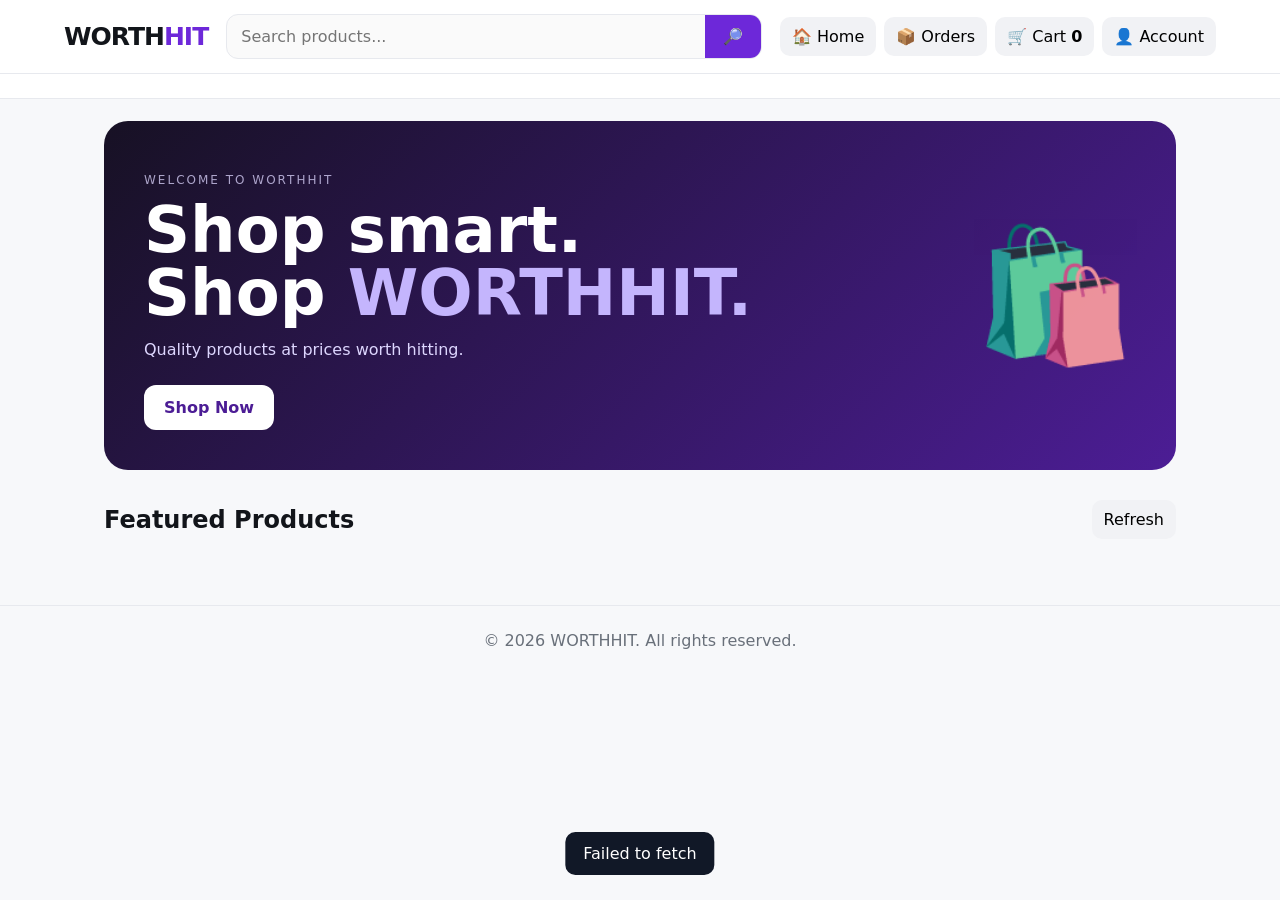
==== commit 5bec9e05: "Add Home navigation from login and account sections" ====
--- a/index.html
+++ b/index.html
@@ -11,6 +11,7 @@
     <div class="brand">WORTH<span>HIT</span></div>
     <div class="search-wrap"><input id="search" placeholder="Search products..."><button onclick="loadProducts()">🔎</button></div>
     <div class="head-actions">
+      <button onclick="showSection('home')">🏠 Home</button>
       <button onclick="showSection('orders')">📦 Orders</button>
       <button onclick="showSection('cart')">🛒 Cart <b id="cartCount">0</b></button>
       <button id="accountBtn" onclick="showSection('account')">👤 Account</button>
@@ -35,13 +36,13 @@
     </section>
 
     <section id="orders" class="section">
-      <div class="section-head"><h2>My Orders</h2><button onclick="showSection('account')">Account</button></div>
+      <div class="section-head"><h2>My Orders</h2><button onclick="showSection('home')">Home</button><button onclick="showSection('account')">Account</button></div>
       <div id="ordersBox"></div>
     </section>
 
     <section id="account" class="section">
+      <div class="section-head"><h2>Account</h2><button onclick="showSection('home')">🏠 Home</button></div>
       <div class="account-card">
-        <h2 id="accountTitle">Account</h2>
         <div id="accountBox"></div>
       </div>
     </section>
